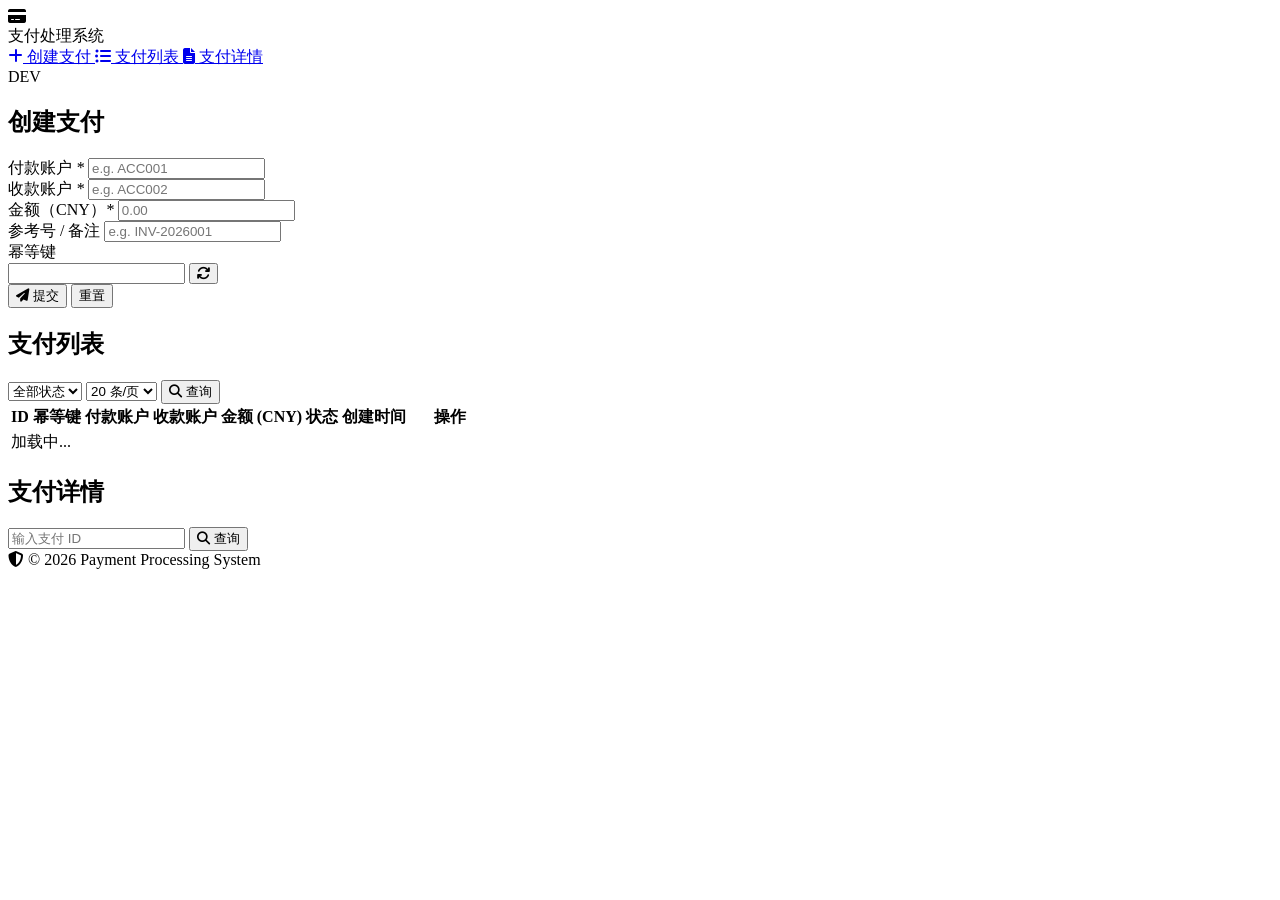
==== src/main/resources/templates/index.html @ 42bfd7cf "files: fronted files changed" ====
<!DOCTYPE html>
<html lang="zh-CN">
<head>
    <meta charset="UTF-8">
    <meta name="viewport" content="width=device-width, initial-scale=1.0">
    <title>支付处理系统</title>
    <link rel="stylesheet" href="https://cdnjs.cloudflare.com/ajax/libs/font-awesome/6.5.0/css/all.min.css">
    <link rel="stylesheet" href="/css/style.css">
</head>
<body>

    <!-- 顶部导航栏 -->
    <header class="navbar">
        <div class="navbar-inner">
            <div class="navbar-brand">
                <div class="brand-logo"><i class="fa-solid fa-credit-card"></i></div>
                <span class="brand-title">支付处理系统</span>
            </div>
            <nav class="navbar-nav">
                <a href="#" class="nav-item active" data-view="create">
                    <i class="fa-solid fa-plus"></i> 创建支付
                </a>
                <a href="#" class="nav-item" data-view="list">
                    <i class="fa-solid fa-list-ul"></i> 支付列表
                </a>
                <a href="#" class="nav-item" data-view="detail">
                    <i class="fa-solid fa-file-lines"></i> 支付详情
                </a>
            </nav>
            <div class="navbar-right">
                <span class="env-tag">DEV</span>
            </div>
        </div>
    </header>

    <!-- 内容区 -->
    <main class="page-main">

        <!-- 创建支付 -->
        <div id="view-create" class="view active">
            <div class="page-header">
                <h2>创建支付</h2>
            </div>
            <div class="card">
                <form id="createForm">
                    <div class="form-grid">
                        <div class="form-item">
                            <label for="sourceAccount">付款账户 <em>*</em></label>
                            <input type="text" id="sourceAccount" placeholder="e.g. ACC001" required>
                        </div>
                        <div class="form-item">
                            <label for="destinationAccount">收款账户 <em>*</em></label>
                            <input type="text" id="destinationAccount" placeholder="e.g. ACC002" required>
                        </div>
                        <div class="form-item">
                            <label for="amount">金额（CNY）<em>*</em></label>
                            <input type="number" id="amount" step="0.01" min="0.01" placeholder="0.00" required>
                        </div>
                        <div class="form-item">
                            <label for="reference">参考号 / 备注</label>
                            <input type="text" id="reference" placeholder="e.g. INV-2026001">
                        </div>
                        <div class="form-item">
                            <label for="idempotencyKey">幂等键</label>
                            <div class="input-adornment">
                                <input type="text" id="idempotencyKey" readonly>
                                <button type="button" id="regenKeyBtn" class="btn-adornment" title="重新生成">
                                    <i class="fa-solid fa-arrows-rotate"></i>
                                </button>
                            </div>
                        </div>
                    </div>
                    <div class="form-actions">
                        <button type="submit" class="btn btn-primary">
                            <i class="fa-solid fa-paper-plane"></i> 提交
                        </button>
                        <button type="reset" class="btn btn-default">重置</button>
                    </div>
                </form>
                <div id="createFeedback" style="display:none"></div>
            </div>
        </div>

        <!-- 支付列表 -->
        <div id="view-list" class="view">
            <div class="page-header">
                <h2>支付列表</h2>
            </div>
            <div class="card">
                <div class="toolbar">
                    <div class="toolbar-filters">
                        <select id="statusFilter">
                            <option value="">全部状态</option>
                            <option value="CREATED">已创建</option>
                            <option value="VALIDATED">已验证</option>
                            <option value="SENT">已发送</option>
                            <option value="COMPLETED">已完成</option>
                            <option value="FAILED">失败</option>
                        </select>
                        <select id="pageSize">
                            <option value="10">10 条/页</option>
                            <option value="20" selected>20 条/页</option>
                            <option value="50">50 条/页</option>
                        </select>
                        <button id="queryBtn" class="btn btn-primary">
                            <i class="fa-solid fa-magnifying-glass"></i> 查询
                        </button>
                    </div>
                    <span id="totalCount" class="total-count"></span>
                </div>
                <div class="table-wrap">
                    <table id="paymentTable">
                        <thead>
                            <tr>
                                <th>ID</th>
                                <th>幂等键</th>
                                <th>付款账户</th>
                                <th>收款账户</th>
                                <th>金额 (CNY)</th>
                                <th>状态</th>
                                <th>创建时间</th>
                                <th style="width:80px">操作</th>
                            </tr>
                        </thead>
                        <tbody id="tableBody">
                            <tr>
                                <td colspan="8" class="table-placeholder">
                                    <span class="spinner"></span> 加载中...
                                </td>
                            </tr>
                        </tbody>
                    </table>
                </div>
                <div id="pagination" class="pagination"></div>
            </div>
        </div>

        <!-- 支付详情 -->
        <div id="view-detail" class="view">
            <div class="page-header">
                <h2>支付详情</h2>
            </div>
            <div class="card">
                <div class="detail-search-bar">
                    <label for="detailId" class="sr-only">支付 ID</label>
                    <input type="number" id="detailId" placeholder="输入支付 ID" min="1">
                    <button id="detailQueryBtn" class="btn btn-primary">
                        <i class="fa-solid fa-magnifying-glass"></i> 查询
                    </button>
                </div>
                <div id="detailBody"></div>
            </div>
        </div>

    </main>

    <footer class="page-footer">
        <i class="fa-solid fa-shield-halved"></i>
        &copy; 2026 Payment Processing System
    </footer>

    <script src="/js/api.js"></script>
    <script src="/js/main.js"></script>
</body>
</html>
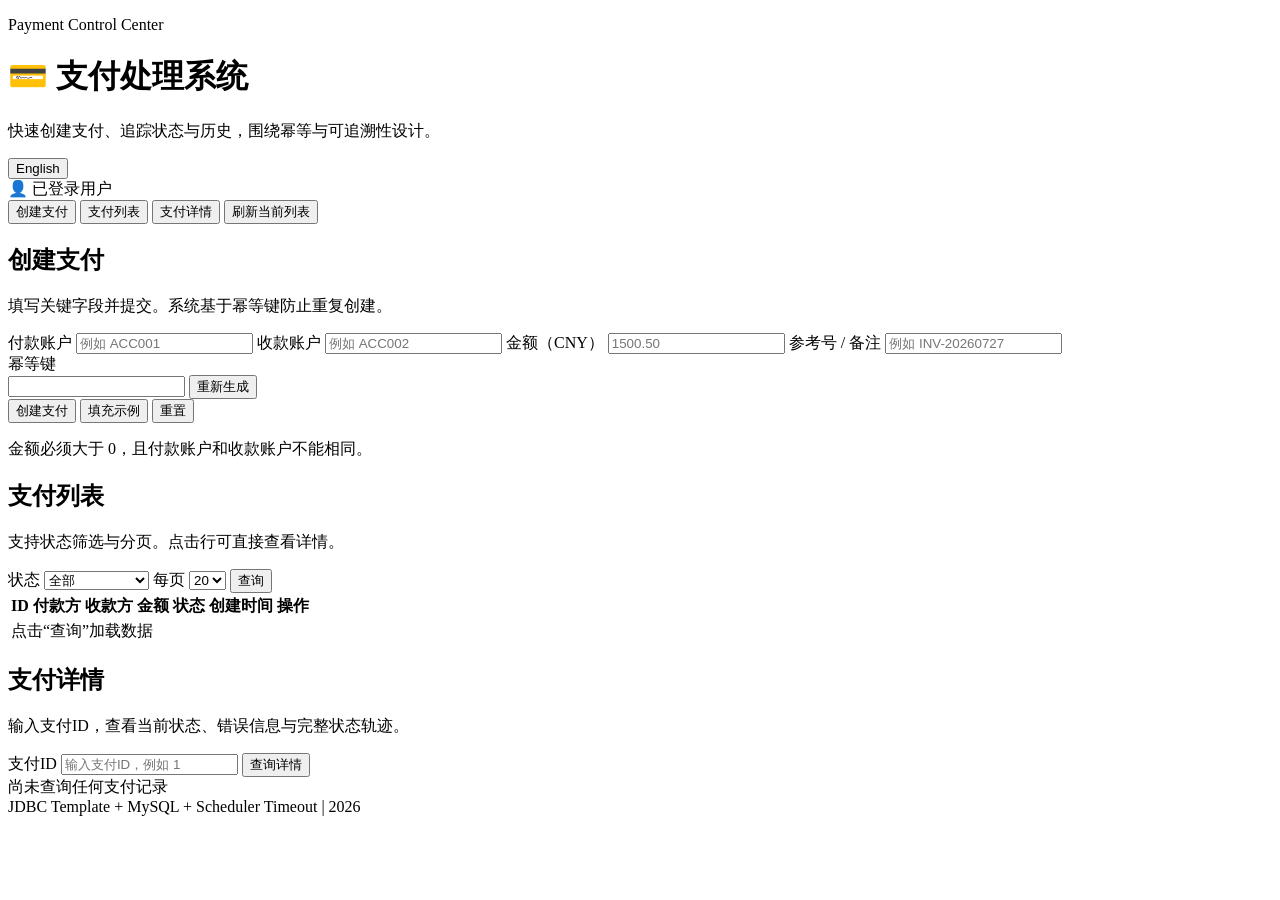
==== commit fa47be01: "change frontend" ====
--- a/src/main/resources/templates/index.html
+++ b/src/main/resources/templates/index.html
@@ -4,162 +4,162 @@
     <meta charset="UTF-8">
     <meta name="viewport" content="width=device-width, initial-scale=1.0">
     <title>支付处理系统</title>
-    <link rel="stylesheet" href="https://cdnjs.cloudflare.com/ajax/libs/font-awesome/6.5.0/css/all.min.css">
     <link rel="stylesheet" href="/css/style.css">
 </head>
 <body>
-
-    <!-- 顶部导航栏 -->
-    <header class="navbar">
-        <div class="navbar-inner">
-            <div class="navbar-brand">
-                <div class="brand-logo"><i class="fa-solid fa-credit-card"></i></div>
-                <span class="brand-title">支付处理系统</span>
-            </div>
-            <nav class="navbar-nav">
-                <a href="#" class="nav-item active" data-view="create">
-                    <i class="fa-solid fa-plus"></i> 创建支付
-                </a>
-                <a href="#" class="nav-item" data-view="list">
-                    <i class="fa-solid fa-list-ul"></i> 支付列表
-                </a>
-                <a href="#" class="nav-item" data-view="detail">
-                    <i class="fa-solid fa-file-lines"></i> 支付详情
-                </a>
-            </nav>
-            <div class="navbar-right">
-                <span class="env-tag">DEV</span>
+<div class="app-shell">
+    <header class="hero">
+        <div class="hero__left">
+            <p class="hero__eyebrow">Payment Control Center</p>
+            <h1><span aria-hidden="true">&#128179;</span> <span data-i18n="app.title">支付处理系统</span></h1>
+            <p class="hero__summary" data-i18n="app.subtitle">快速创建支付、追踪状态与历史，围绕幂等与可追溯性设计。</p>
+        </div>
+        <div class="hero__right">
+            <button class="btn btn--ghost hero__lang" id="languageToggleBtn" type="button">English</button>
+            <div class="hero__user" aria-label="current-user">
+                <span class="hero__user-icon" aria-hidden="true">&#128100;</span>
+                <span class="hero__user-text" data-i18n="hero.loggedIn">已登录用户</span>
             </div>
         </div>
     </header>
 
-    <!-- 内容区 -->
-    <main class="page-main">
+    <div class="workspace">
+        <aside class="sidebar" aria-label="导航">
+            <button class="tab-btn is-active" data-tab="create" type="button" data-i18n="tab.create">创建支付</button>
+            <button class="tab-btn" data-tab="list" type="button" data-i18n="tab.list">支付列表</button>
+            <button class="tab-btn" data-tab="detail" type="button" data-i18n="tab.detail">支付详情</button>
+            <button class="tab-btn tab-btn--quiet" id="quickRefreshBtn" type="button" data-i18n="tab.refresh">刷新当前列表</button>
+        </aside>
 
-        <!-- 创建支付 -->
-        <div id="view-create" class="view active">
-            <div class="page-header">
-                <h2>创建支付</h2>
-            </div>
-            <div class="card">
-                <form id="createForm">
-                    <div class="form-grid">
-                        <div class="form-item">
-                            <label for="sourceAccount">付款账户 <em>*</em></label>
-                            <input type="text" id="sourceAccount" placeholder="e.g. ACC001" required>
-                        </div>
-                        <div class="form-item">
-                            <label for="destinationAccount">收款账户 <em>*</em></label>
-                            <input type="text" id="destinationAccount" placeholder="e.g. ACC002" required>
-                        </div>
-                        <div class="form-item">
-                            <label for="amount">金额（CNY）<em>*</em></label>
-                            <input type="number" id="amount" step="0.01" min="0.01" placeholder="0.00" required>
-                        </div>
-                        <div class="form-item">
-                            <label for="reference">参考号 / 备注</label>
-                            <input type="text" id="reference" placeholder="e.g. INV-2026001">
-                        </div>
-                        <div class="form-item">
-                            <label for="idempotencyKey">幂等键</label>
-                            <div class="input-adornment">
-                                <input type="text" id="idempotencyKey" readonly>
-                                <button type="button" id="regenKeyBtn" class="btn-adornment" title="重新生成">
-                                    <i class="fa-solid fa-arrows-rotate"></i>
-                                </button>
-                            </div>
+        <main class="content" aria-live="polite">
+            <section id="create" class="panel is-active" data-panel>
+                <div class="panel__head">
+                    <h2 data-i18n="create.title">创建支付</h2>
+                    <p data-i18n="create.desc">填写关键字段并提交。系统基于幂等键防止重复创建。</p>
+                </div>
+
+                <form id="createForm" class="form-grid" novalidate>
+                    <label class="field">
+                        <span data-i18n="field.source">付款账户</span>
+                        <input id="sourceAccount" name="sourceAccount" type="text" placeholder="例如 ACC001" data-i18n-placeholder="ph.source" maxlength="50" required>
+                    </label>
+                    <label class="field">
+                        <span data-i18n="field.destination">收款账户</span>
+                        <input id="destinationAccount" name="destinationAccount" type="text" placeholder="例如 ACC002" data-i18n-placeholder="ph.destination" maxlength="50" required>
+                    </label>
+                    <label class="field">
+                        <span data-i18n="field.amount">金额（CNY）</span>
+                        <input id="amount" name="amount" type="number" step="0.01" min="0.01" placeholder="1500.50" data-i18n-placeholder="ph.amount" required>
+                    </label>
+                    <label class="field">
+                        <span data-i18n="field.reference">参考号 / 备注</span>
+                        <input id="reference" name="reference" type="text" placeholder="例如 INV-20260727" data-i18n-placeholder="ph.reference" maxlength="255">
+                    </label>
+                    <div class="field field--full">
+                        <label for="idempotencyKey"><span data-i18n="field.idempotency">幂等键</span></label>
+                        <div class="inline-input">
+                            <input id="idempotencyKey" name="idempotencyKey" type="text" readonly>
+                            <button id="generateKeyBtn" class="btn btn--ghost" type="button" data-i18n="btn.regenerate">重新生成</button>
                         </div>
                     </div>
-                    <div class="form-actions">
-                        <button type="submit" class="btn btn-primary">
-                            <i class="fa-solid fa-paper-plane"></i> 提交
-                        </button>
-                        <button type="reset" class="btn btn-default">重置</button>
+
+                    <div class="actions field--full">
+                        <button class="btn btn--primary" id="submitCreateBtn" type="submit" data-i18n="btn.create">创建支付</button>
+                        <button class="btn btn--secondary" id="fillDemoBtn" type="button" data-i18n="btn.fillDemo">填充示例</button>
+                        <button class="btn btn--ghost" type="reset" data-i18n="btn.reset">重置</button>
                     </div>
+                    <p id="createFormHint" class="hint field--full" data-i18n="hint.default">金额必须大于 0，且付款账户和收款账户不能相同。</p>
                 </form>
-                <div id="createFeedback" style="display:none"></div>
-            </div>
-        </div>
 
-        <!-- 支付列表 -->
-        <div id="view-list" class="view">
-            <div class="page-header">
-                <h2>支付列表</h2>
-            </div>
-            <div class="card">
+                <div id="createResult" class="feedback"></div>
+            </section>
+
+            <section id="list" class="panel" data-panel>
+                <div class="panel__head">
+                    <h2 data-i18n="list.title">支付列表</h2>
+                    <p data-i18n="list.desc">支持状态筛选与分页。点击行可直接查看详情。</p>
+                </div>
+
                 <div class="toolbar">
-                    <div class="toolbar-filters">
+                    <label>
+                        <span data-i18n="list.status">状态</span>
                         <select id="statusFilter">
-                            <option value="">全部状态</option>
-                            <option value="CREATED">已创建</option>
-                            <option value="VALIDATED">已验证</option>
-                            <option value="SENT">已发送</option>
-                            <option value="COMPLETED">已完成</option>
-                            <option value="FAILED">失败</option>
+                            <option value="" data-i18n="status.all">全部</option>
+                            <option value="CREATED">CREATED</option>
+                            <option value="VALIDATED">VALIDATED</option>
+                            <option value="SENT">SENT</option>
+                            <option value="COMPLETED">COMPLETED</option>
+                            <option value="FAILED">FAILED</option>
                         </select>
+                    </label>
+                    <label>
+                        <span data-i18n="list.pageSize">每页</span>
                         <select id="pageSize">
-                            <option value="10">10 条/页</option>
-                            <option value="20" selected>20 条/页</option>
-                            <option value="50">50 条/页</option>
+                            <option value="10">10</option>
+                            <option value="20" selected>20</option>
+                            <option value="50">50</option>
                         </select>
-                        <button id="queryBtn" class="btn btn-primary">
-                            <i class="fa-solid fa-magnifying-glass"></i> 查询
-                        </button>
-                    </div>
-                    <span id="totalCount" class="total-count"></span>
+                    </label>
+                    <button class="btn btn--primary" id="queryBtn" type="button" data-i18n="btn.query">查询</button>
                 </div>
-                <div class="table-wrap">
+
+                <div class="table-wrap" id="listRegion">
                     <table id="paymentTable">
                         <thead>
-                            <tr>
-                                <th>ID</th>
-                                <th>幂等键</th>
-                                <th>付款账户</th>
-                                <th>收款账户</th>
-                                <th>金额 (CNY)</th>
-                                <th>状态</th>
-                                <th>创建时间</th>
-                                <th style="width:80px">操作</th>
-                            </tr>
+                        <tr>
+                            <th>ID</th>
+                            <th data-i18n="col.source">付款方</th>
+                            <th data-i18n="col.destination">收款方</th>
+                            <th data-i18n="col.amount">金额</th>
+                            <th data-i18n="col.status">状态</th>
+                            <th data-i18n="col.createdAt">创建时间</th>
+                            <th data-i18n="col.action">操作</th>
+                        </tr>
                         </thead>
-                        <tbody id="tableBody">
-                            <tr>
-                                <td colspan="8" class="table-placeholder">
-                                    <span class="spinner"></span> 加载中...
-                                </td>
-                            </tr>
+                        <tbody id="paymentTableBody">
+                        <tr>
+                            <td colspan="7" class="empty" data-i18n="list.initial">点击“查询”加载数据</td>
+                        </tr>
                         </tbody>
                     </table>
                 </div>
+
                 <div id="pagination" class="pagination"></div>
-            </div>
-        </div>
+            </section>
 
-        <!-- 支付详情 -->
-        <div id="view-detail" class="view">
-            <div class="page-header">
-                <h2>支付详情</h2>
-            </div>
-            <div class="card">
-                <div class="detail-search-bar">
-                    <label for="detailId" class="sr-only">支付 ID</label>
-                    <input type="number" id="detailId" placeholder="输入支付 ID" min="1">
-                    <button id="detailQueryBtn" class="btn btn-primary">
-                        <i class="fa-solid fa-magnifying-glass"></i> 查询
-                    </button>
+            <section id="detail" class="panel" data-panel>
+                <div class="panel__head">
+                    <h2 data-i18n="detail.title">支付详情</h2>
+                    <p data-i18n="detail.desc">输入支付ID，查看当前状态、错误信息与完整状态轨迹。</p>
                 </div>
-                <div id="detailBody"></div>
-            </div>
-        </div>
 
-    </main>
+                <div class="detail-query">
+                    <label for="detailPaymentId" class="sr-only" data-i18n="detail.idLabel">支付ID</label>
+                    <input type="number" id="detailPaymentId" min="1" placeholder="输入支付ID，例如 1" data-i18n-placeholder="ph.detailId">
+                    <button id="detailQueryBtn" class="btn btn--primary" type="button" data-i18n="btn.queryDetail">查询详情</button>
+                </div>
 
-    <footer class="page-footer">
-        <i class="fa-solid fa-shield-halved"></i>
-        &copy; 2026 Payment Processing System
-    </footer>
+                <div id="detailContent" class="detail-grid detail-grid--empty" data-empty-text>尚未查询任何支付记录</div>
 
-    <script src="/js/api.js"></script>
-    <script src="/js/main.js"></script>
+                <section class="status-flow-card" id="statusFlowSection" hidden>
+                    <h3 data-i18n="detail.flow">状态流程</h3>
+                    <div id="statusFlow" class="status-flow"></div>
+                </section>
+
+                <section id="historySection" class="history" hidden>
+                    <h3 data-i18n="detail.history">状态变更历史</h3>
+                    <div id="historyTimeline"></div>
+                </section>
+            </section>
+        </main>
+    </div>
+
+    <footer class="footer" data-i18n="footer">JDBC Template + MySQL + Scheduler Timeout | 2026</footer>
+</div>
+
+<div id="toastContainer" class="toast-container" aria-live="assertive"></div>
+
+<script src="/js/api.js"></script>
+<script src="/js/main.js"></script>
 </body>
 </html>
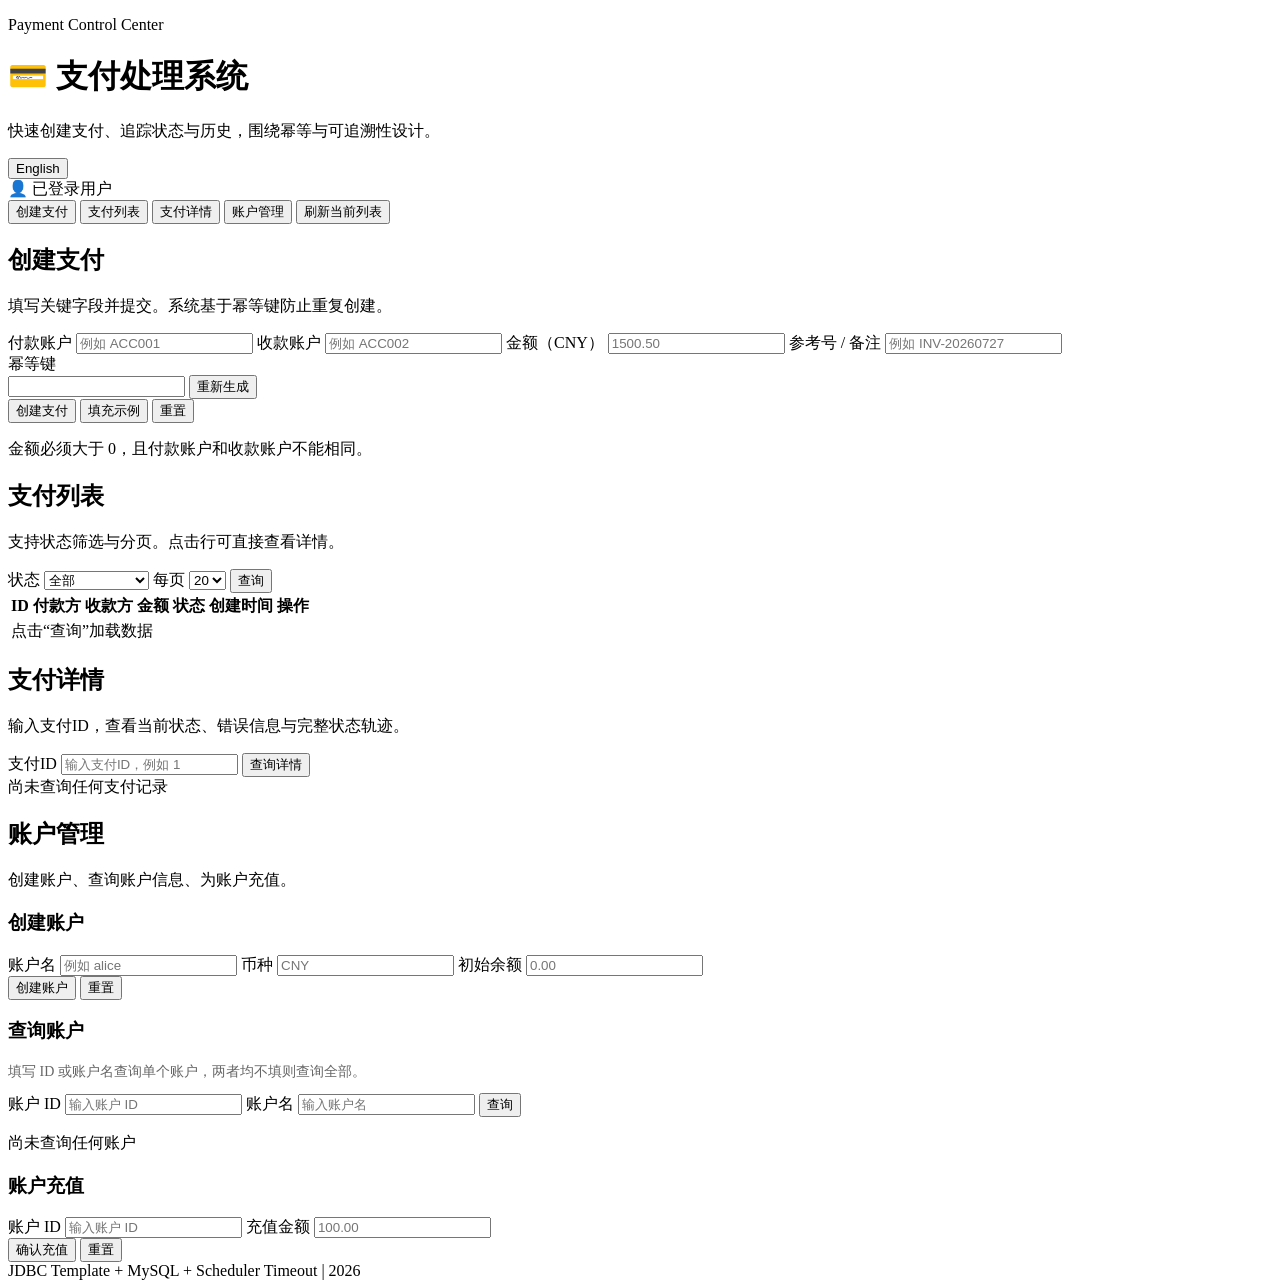
==== commit 05618a5d: "test: fix the front" ====
--- a/src/main/resources/templates/index.html
+++ b/src/main/resources/templates/index.html
@@ -28,6 +28,7 @@
             <button class="tab-btn is-active" data-tab="create" type="button" data-i18n="tab.create">创建支付</button>
             <button class="tab-btn" data-tab="list" type="button" data-i18n="tab.list">支付列表</button>
             <button class="tab-btn" data-tab="detail" type="button" data-i18n="tab.detail">支付详情</button>
+            <button class="tab-btn" data-tab="account" type="button" data-i18n="tab.account">账户管理</button>
             <button class="tab-btn tab-btn--quiet" id="quickRefreshBtn" type="button" data-i18n="tab.refresh">刷新当前列表</button>
         </aside>
 
@@ -151,6 +152,77 @@
                     <div id="historyTimeline"></div>
                 </section>
             </section>
+
+            <!-- ══════════════ 账户管理 ══════════════ -->
+            <section id="account" class="panel" data-panel>
+                <div class="panel__head">
+                    <h2 data-i18n="account.title">账户管理</h2>
+                    <p data-i18n="account.desc">创建账户、查询账户信息、为账户充值。</p>
+                </div>
+
+                <!-- 创建账户 -->
+                <div class="sub-card">
+                    <h3 data-i18n="account.create.title">创建账户</h3>
+                    <form id="createAccountForm" class="form-grid" novalidate>
+                        <label class="field">
+                            <span data-i18n="account.field.accountName">账户名</span>
+                            <input id="accAccountName" name="accountName" type="text" placeholder="例如 alice" data-i18n-placeholder="ph.accAccountName" maxlength="64" required>
+                        </label>
+                        <label class="field">
+                            <span data-i18n="account.field.currency">币种</span>
+                            <input id="accCurrency" name="currency" type="text" placeholder="CNY" data-i18n-placeholder="ph.accCurrency" maxlength="8" required>
+                        </label>
+                        <label class="field field--full">
+                            <span data-i18n="account.field.initialBalance">初始余额</span>
+                            <input id="accInitialBalance" name="initialBalance" type="number" step="0.01" min="0" placeholder="0.00" data-i18n-placeholder="ph.accInitialBalance" required>
+                        </label>
+                        <div class="actions field--full">
+                            <button class="btn btn--primary" id="submitCreateAccountBtn" type="submit" data-i18n="account.btn.create">创建账户</button>
+                            <button class="btn btn--ghost" type="reset" data-i18n="btn.reset">重置</button>
+                        </div>
+                    </form>
+                    <div id="createAccountResult" class="feedback"></div>
+                </div>
+
+                <!-- 查询账户 -->
+                <div class="sub-card">
+                    <h3 data-i18n="account.query.title">查询账户</h3>
+                    <p style="margin-bottom:0.75rem;color:#666;font-size:0.875rem" data-i18n="account.query.desc">填写 ID 或账户名查询单个账户，两者均不填则查询全部。</p>
+                    <div class="toolbar">
+                        <label>
+                            <span data-i18n="account.query.byId">账户 ID</span>
+                            <input type="number" id="queryAccountId" min="1" placeholder="输入账户 ID" data-i18n-placeholder="ph.accId">
+                        </label>
+                        <label>
+                            <span data-i18n="account.query.byAccountName">账户名</span>
+                            <input type="text" id="queryAccountAccountName" placeholder="输入账户名" data-i18n-placeholder="ph.accAccountName" maxlength="64">
+                        </label>
+                        <button class="btn btn--primary" id="queryAccountBtn" type="button" data-i18n="account.btn.query">查询</button>
+                    </div>
+                    <div id="accountListContent" style="margin-top:1rem;display:none;"></div>
+                    <div id="accountDetailContent" class="detail-grid detail-grid--empty" style="margin-top:1rem" data-empty-text>尚未查询任何账户</div>
+                </div>
+
+                <!-- 充值 -->
+                <div class="sub-card">
+                    <h3 data-i18n="account.deposit.title">账户充值</h3>
+                    <form id="depositForm" class="form-grid" novalidate>
+                        <label class="field">
+                            <span data-i18n="account.field.accountId">账户 ID</span>
+                            <input id="depositAccountId" name="accountId" type="number" min="1" placeholder="输入账户 ID" data-i18n-placeholder="ph.accId" required>
+                        </label>
+                        <label class="field">
+                            <span data-i18n="account.field.depositAmount">充值金额</span>
+                            <input id="depositAmount" name="amount" type="number" step="0.01" min="0.01" placeholder="100.00" data-i18n-placeholder="ph.amount" required>
+                        </label>
+                        <div class="actions field--full">
+                            <button class="btn btn--primary" id="submitDepositBtn" type="submit" data-i18n="account.btn.deposit">确认充值</button>
+                            <button class="btn btn--ghost" type="reset" data-i18n="btn.reset">重置</button>
+                        </div>
+                    </form>
+                    <div id="depositResult" class="feedback"></div>
+                </div>
+            </section>
         </main>
     </div>
 
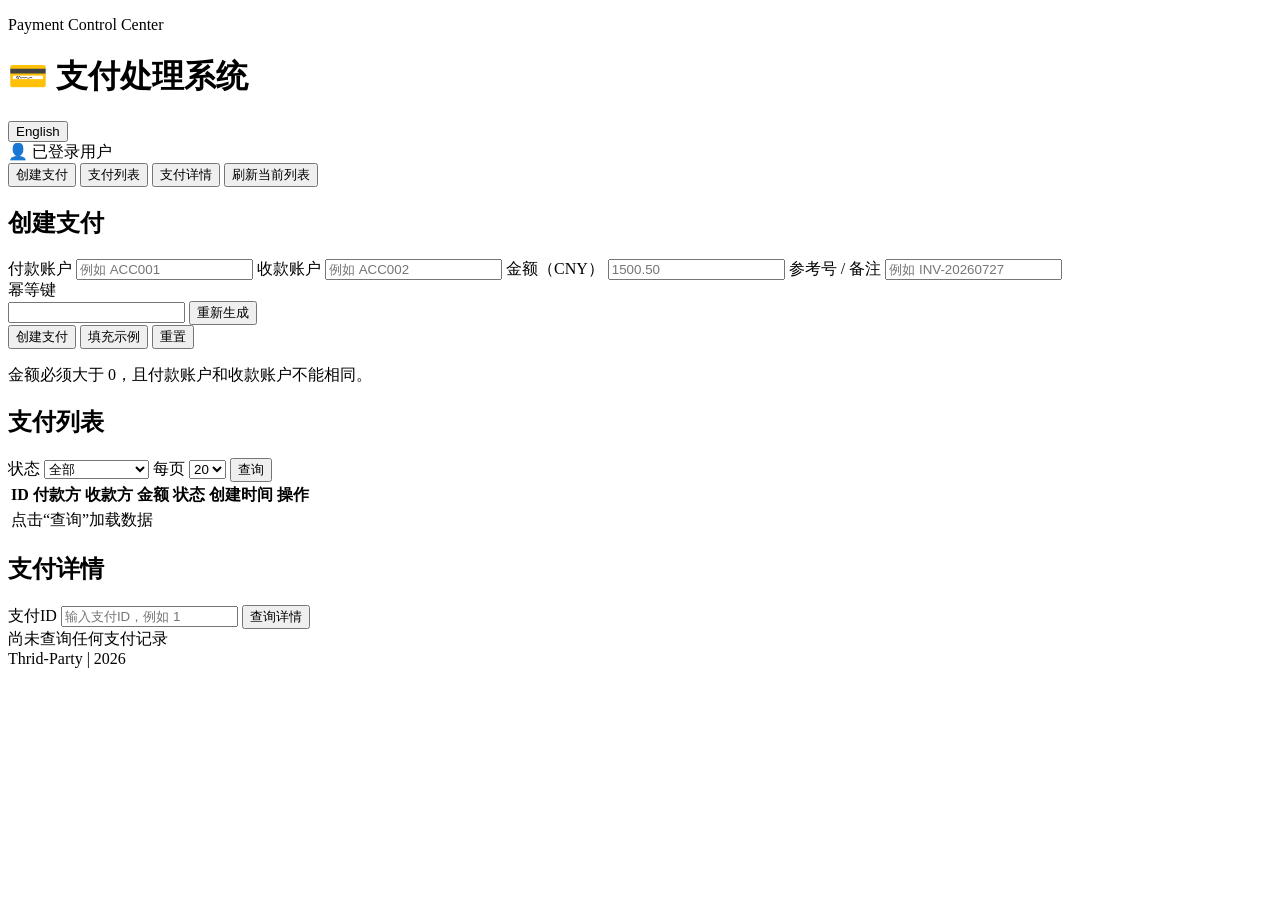
==== commit ba74d6a2: "change frontend style" ====
--- a/src/main/resources/templates/index.html
+++ b/src/main/resources/templates/index.html
@@ -12,7 +12,6 @@
         <div class="hero__left">
             <p class="hero__eyebrow">Payment Control Center</p>
             <h1><span aria-hidden="true">&#128179;</span> <span data-i18n="app.title">支付处理系统</span></h1>
-            <p class="hero__summary" data-i18n="app.subtitle">快速创建支付、追踪状态与历史，围绕幂等与可追溯性设计。</p>
         </div>
         <div class="hero__right">
             <button class="btn btn--ghost hero__lang" id="languageToggleBtn" type="button">English</button>
@@ -28,7 +27,6 @@
             <button class="tab-btn is-active" data-tab="create" type="button" data-i18n="tab.create">创建支付</button>
             <button class="tab-btn" data-tab="list" type="button" data-i18n="tab.list">支付列表</button>
             <button class="tab-btn" data-tab="detail" type="button" data-i18n="tab.detail">支付详情</button>
-            <button class="tab-btn" data-tab="account" type="button" data-i18n="tab.account">账户管理</button>
             <button class="tab-btn tab-btn--quiet" id="quickRefreshBtn" type="button" data-i18n="tab.refresh">刷新当前列表</button>
         </aside>
 
@@ -36,7 +34,6 @@
             <section id="create" class="panel is-active" data-panel>
                 <div class="panel__head">
                     <h2 data-i18n="create.title">创建支付</h2>
-                    <p data-i18n="create.desc">填写关键字段并提交。系统基于幂等键防止重复创建。</p>
                 </div>
 
                 <form id="createForm" class="form-grid" novalidate>
@@ -78,7 +75,6 @@
             <section id="list" class="panel" data-panel>
                 <div class="panel__head">
                     <h2 data-i18n="list.title">支付列表</h2>
-                    <p data-i18n="list.desc">支持状态筛选与分页。点击行可直接查看详情。</p>
                 </div>
 
                 <div class="toolbar">
@@ -131,7 +127,6 @@
             <section id="detail" class="panel" data-panel>
                 <div class="panel__head">
                     <h2 data-i18n="detail.title">支付详情</h2>
-                    <p data-i18n="detail.desc">输入支付ID，查看当前状态、错误信息与完整状态轨迹。</p>
                 </div>
 
                 <div class="detail-query">
@@ -152,81 +147,10 @@
                     <div id="historyTimeline"></div>
                 </section>
             </section>
-
-            <!-- ══════════════ 账户管理 ══════════════ -->
-            <section id="account" class="panel" data-panel>
-                <div class="panel__head">
-                    <h2 data-i18n="account.title">账户管理</h2>
-                    <p data-i18n="account.desc">创建账户、查询账户信息、为账户充值。</p>
-                </div>
-
-                <!-- 创建账户 -->
-                <div class="sub-card">
-                    <h3 data-i18n="account.create.title">创建账户</h3>
-                    <form id="createAccountForm" class="form-grid" novalidate>
-                        <label class="field">
-                            <span data-i18n="account.field.accountName">账户名</span>
-                            <input id="accAccountName" name="accountName" type="text" placeholder="例如 alice" data-i18n-placeholder="ph.accAccountName" maxlength="64" required>
-                        </label>
-                        <label class="field">
-                            <span data-i18n="account.field.currency">币种</span>
-                            <input id="accCurrency" name="currency" type="text" placeholder="CNY" data-i18n-placeholder="ph.accCurrency" maxlength="8" required>
-                        </label>
-                        <label class="field field--full">
-                            <span data-i18n="account.field.initialBalance">初始余额</span>
-                            <input id="accInitialBalance" name="initialBalance" type="number" step="0.01" min="0" placeholder="0.00" data-i18n-placeholder="ph.accInitialBalance" required>
-                        </label>
-                        <div class="actions field--full">
-                            <button class="btn btn--primary" id="submitCreateAccountBtn" type="submit" data-i18n="account.btn.create">创建账户</button>
-                            <button class="btn btn--ghost" type="reset" data-i18n="btn.reset">重置</button>
-                        </div>
-                    </form>
-                    <div id="createAccountResult" class="feedback"></div>
-                </div>
-
-                <!-- 查询账户 -->
-                <div class="sub-card">
-                    <h3 data-i18n="account.query.title">查询账户</h3>
-                    <p style="margin-bottom:0.75rem;color:#666;font-size:0.875rem" data-i18n="account.query.desc">填写 ID 或账户名查询单个账户，两者均不填则查询全部。</p>
-                    <div class="toolbar">
-                        <label>
-                            <span data-i18n="account.query.byId">账户 ID</span>
-                            <input type="number" id="queryAccountId" min="1" placeholder="输入账户 ID" data-i18n-placeholder="ph.accId">
-                        </label>
-                        <label>
-                            <span data-i18n="account.query.byAccountName">账户名</span>
-                            <input type="text" id="queryAccountAccountName" placeholder="输入账户名" data-i18n-placeholder="ph.accAccountName" maxlength="64">
-                        </label>
-                        <button class="btn btn--primary" id="queryAccountBtn" type="button" data-i18n="account.btn.query">查询</button>
-                    </div>
-                    <div id="accountListContent" style="margin-top:1rem;display:none;"></div>
-                    <div id="accountDetailContent" class="detail-grid detail-grid--empty" style="margin-top:1rem" data-empty-text>尚未查询任何账户</div>
-                </div>
-
-                <!-- 充值 -->
-                <div class="sub-card">
-                    <h3 data-i18n="account.deposit.title">账户充值</h3>
-                    <form id="depositForm" class="form-grid" novalidate>
-                        <label class="field">
-                            <span data-i18n="account.field.accountId">账户 ID</span>
-                            <input id="depositAccountId" name="accountId" type="number" min="1" placeholder="输入账户 ID" data-i18n-placeholder="ph.accId" required>
-                        </label>
-                        <label class="field">
-                            <span data-i18n="account.field.depositAmount">充值金额</span>
-                            <input id="depositAmount" name="amount" type="number" step="0.01" min="0.01" placeholder="100.00" data-i18n-placeholder="ph.amount" required>
-                        </label>
-                        <div class="actions field--full">
-                            <button class="btn btn--primary" id="submitDepositBtn" type="submit" data-i18n="account.btn.deposit">确认充值</button>
-                            <button class="btn btn--ghost" type="reset" data-i18n="btn.reset">重置</button>
-                        </div>
-                    </form>
-                    <div id="depositResult" class="feedback"></div>
-                </div>
-            </section>
         </main>
     </div>
 
-    <footer class="footer" data-i18n="footer">JDBC Template + MySQL + Scheduler Timeout | 2026</footer>
+    <footer class="footer" data-i18n="footer">Thrid-Party | 2026</footer>
 </div>
 
 <div id="toastContainer" class="toast-container" aria-live="assertive"></div>
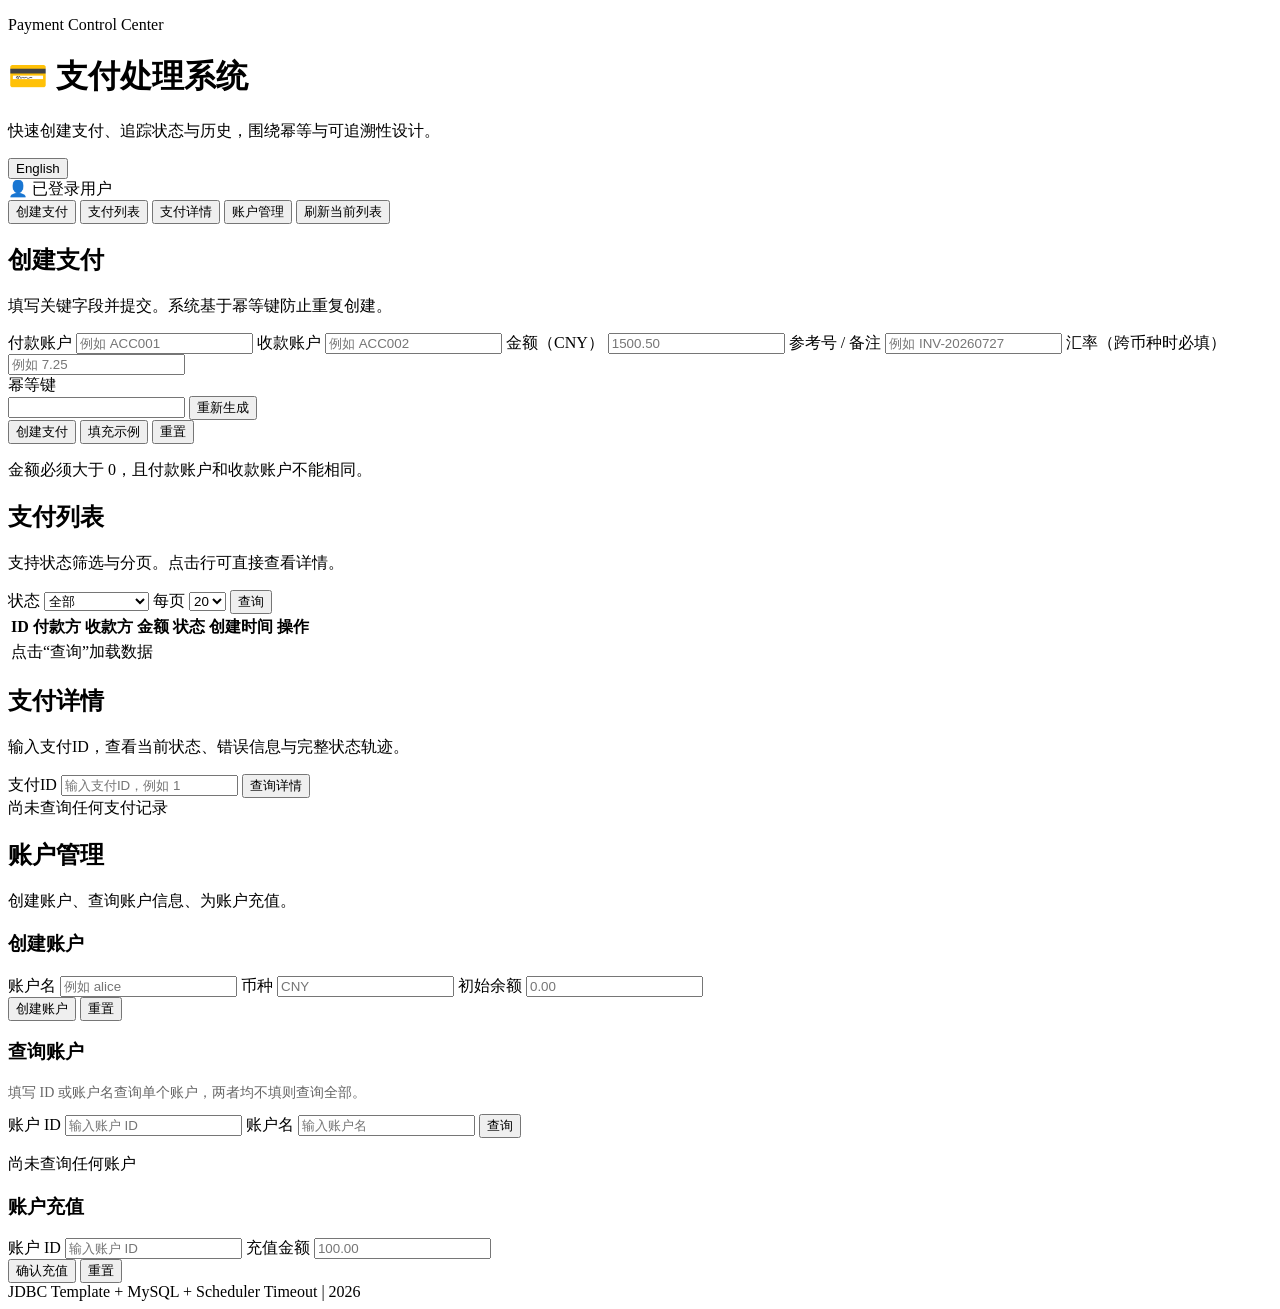
==== commit 541ceb98: "files: compilish the difference between front and backend" ====
--- a/src/main/resources/templates/index.html
+++ b/src/main/resources/templates/index.html
@@ -12,6 +12,7 @@
         <div class="hero__left">
             <p class="hero__eyebrow">Payment Control Center</p>
             <h1><span aria-hidden="true">&#128179;</span> <span data-i18n="app.title">支付处理系统</span></h1>
+            <p class="hero__summary" data-i18n="app.subtitle">快速创建支付、追踪状态与历史，围绕幂等与可追溯性设计。</p>
         </div>
         <div class="hero__right">
             <button class="btn btn--ghost hero__lang" id="languageToggleBtn" type="button">English</button>
@@ -27,6 +28,7 @@
             <button class="tab-btn is-active" data-tab="create" type="button" data-i18n="tab.create">创建支付</button>
             <button class="tab-btn" data-tab="list" type="button" data-i18n="tab.list">支付列表</button>
             <button class="tab-btn" data-tab="detail" type="button" data-i18n="tab.detail">支付详情</button>
+            <button class="tab-btn" data-tab="account" type="button" data-i18n="tab.account">账户管理</button>
             <button class="tab-btn tab-btn--quiet" id="quickRefreshBtn" type="button" data-i18n="tab.refresh">刷新当前列表</button>
         </aside>
 
@@ -34,6 +36,7 @@
             <section id="create" class="panel is-active" data-panel>
                 <div class="panel__head">
                     <h2 data-i18n="create.title">创建支付</h2>
+                    <p data-i18n="create.desc">填写关键字段并提交。系统基于幂等键防止重复创建。</p>
                 </div>
 
                 <form id="createForm" class="form-grid" novalidate>
@@ -52,6 +55,10 @@
                     <label class="field">
                         <span data-i18n="field.reference">参考号 / 备注</span>
                         <input id="reference" name="reference" type="text" placeholder="例如 INV-20260727" data-i18n-placeholder="ph.reference" maxlength="255">
+                    </label>
+                    <label class="field">
+                        <span data-i18n="field.exchangeRate">汇率（跨币种时必填）</span>
+                        <input id="exchangeRate" name="exchangeRate" type="number" step="0.000001" min="0.000001" placeholder="例如 7.25" data-i18n-placeholder="ph.exchangeRate">
                     </label>
                     <div class="field field--full">
                         <label for="idempotencyKey"><span data-i18n="field.idempotency">幂等键</span></label>
@@ -75,6 +82,7 @@
             <section id="list" class="panel" data-panel>
                 <div class="panel__head">
                     <h2 data-i18n="list.title">支付列表</h2>
+                    <p data-i18n="list.desc">支持状态筛选与分页。点击行可直接查看详情。</p>
                 </div>
 
                 <div class="toolbar">
@@ -127,6 +135,7 @@
             <section id="detail" class="panel" data-panel>
                 <div class="panel__head">
                     <h2 data-i18n="detail.title">支付详情</h2>
+                    <p data-i18n="detail.desc">输入支付ID，查看当前状态、错误信息与完整状态轨迹。</p>
                 </div>
 
                 <div class="detail-query">
@@ -147,10 +156,81 @@
                     <div id="historyTimeline"></div>
                 </section>
             </section>
+
+            <!-- ══════════════ 账户管理 ══════════════ -->
+            <section id="account" class="panel" data-panel>
+                <div class="panel__head">
+                    <h2 data-i18n="account.title">账户管理</h2>
+                    <p data-i18n="account.desc">创建账户、查询账户信息、为账户充值。</p>
+                </div>
+
+                <!-- 创建账户 -->
+                <div class="sub-card">
+                    <h3 data-i18n="account.create.title">创建账户</h3>
+                    <form id="createAccountForm" class="form-grid" novalidate>
+                        <label class="field">
+                            <span data-i18n="account.field.accountName">账户名</span>
+                            <input id="accAccountName" name="accountName" type="text" placeholder="例如 alice" data-i18n-placeholder="ph.accAccountName" maxlength="64" required>
+                        </label>
+                        <label class="field">
+                            <span data-i18n="account.field.currency">币种</span>
+                            <input id="accCurrency" name="currency" type="text" placeholder="CNY" data-i18n-placeholder="ph.accCurrency" maxlength="8" required>
+                        </label>
+                        <label class="field field--full">
+                            <span data-i18n="account.field.initialBalance">初始余额</span>
+                            <input id="accInitialBalance" name="initialBalance" type="number" step="0.01" min="0" placeholder="0.00" data-i18n-placeholder="ph.accInitialBalance" required>
+                        </label>
+                        <div class="actions field--full">
+                            <button class="btn btn--primary" id="submitCreateAccountBtn" type="submit" data-i18n="account.btn.create">创建账户</button>
+                            <button class="btn btn--ghost" type="reset" data-i18n="btn.reset">重置</button>
+                        </div>
+                    </form>
+                    <div id="createAccountResult" class="feedback"></div>
+                </div>
+
+                <!-- 查询账户 -->
+                <div class="sub-card">
+                    <h3 data-i18n="account.query.title">查询账户</h3>
+                    <p style="margin-bottom:0.75rem;color:#666;font-size:0.875rem" data-i18n="account.query.desc">填写 ID 或账户名查询单个账户，两者均不填则查询全部。</p>
+                    <div class="toolbar">
+                        <label>
+                            <span data-i18n="account.query.byId">账户 ID</span>
+                            <input type="number" id="queryAccountId" min="1" placeholder="输入账户 ID" data-i18n-placeholder="ph.accId">
+                        </label>
+                        <label>
+                            <span data-i18n="account.query.byAccountName">账户名</span>
+                            <input type="text" id="queryAccountAccountName" placeholder="输入账户名" data-i18n-placeholder="ph.accAccountName" maxlength="64">
+                        </label>
+                        <button class="btn btn--primary" id="queryAccountBtn" type="button" data-i18n="account.btn.query">查询</button>
+                    </div>
+                    <div id="accountListContent" style="margin-top:1rem;display:none;"></div>
+                    <div id="accountDetailContent" class="detail-grid detail-grid--empty" style="margin-top:1rem" data-empty-text>尚未查询任何账户</div>
+                </div>
+
+                <!-- 充值 -->
+                <div class="sub-card">
+                    <h3 data-i18n="account.deposit.title">账户充值</h3>
+                    <form id="depositForm" class="form-grid" novalidate>
+                        <label class="field">
+                            <span data-i18n="account.field.accountId">账户 ID</span>
+                            <input id="depositAccountId" name="accountId" type="number" min="1" placeholder="输入账户 ID" data-i18n-placeholder="ph.accId" required>
+                        </label>
+                        <label class="field">
+                            <span data-i18n="account.field.depositAmount">充值金额</span>
+                            <input id="depositAmount" name="amount" type="number" step="0.01" min="0.01" placeholder="100.00" data-i18n-placeholder="ph.amount" required>
+                        </label>
+                        <div class="actions field--full">
+                            <button class="btn btn--primary" id="submitDepositBtn" type="submit" data-i18n="account.btn.deposit">确认充值</button>
+                            <button class="btn btn--ghost" type="reset" data-i18n="btn.reset">重置</button>
+                        </div>
+                    </form>
+                    <div id="depositResult" class="feedback"></div>
+                </div>
+            </section>
         </main>
     </div>
 
-    <footer class="footer" data-i18n="footer">Thrid-Party | 2026</footer>
+    <footer class="footer" data-i18n="footer">JDBC Template + MySQL + Scheduler Timeout | 2026</footer>
 </div>
 
 <div id="toastContainer" class="toast-container" aria-live="assertive"></div>
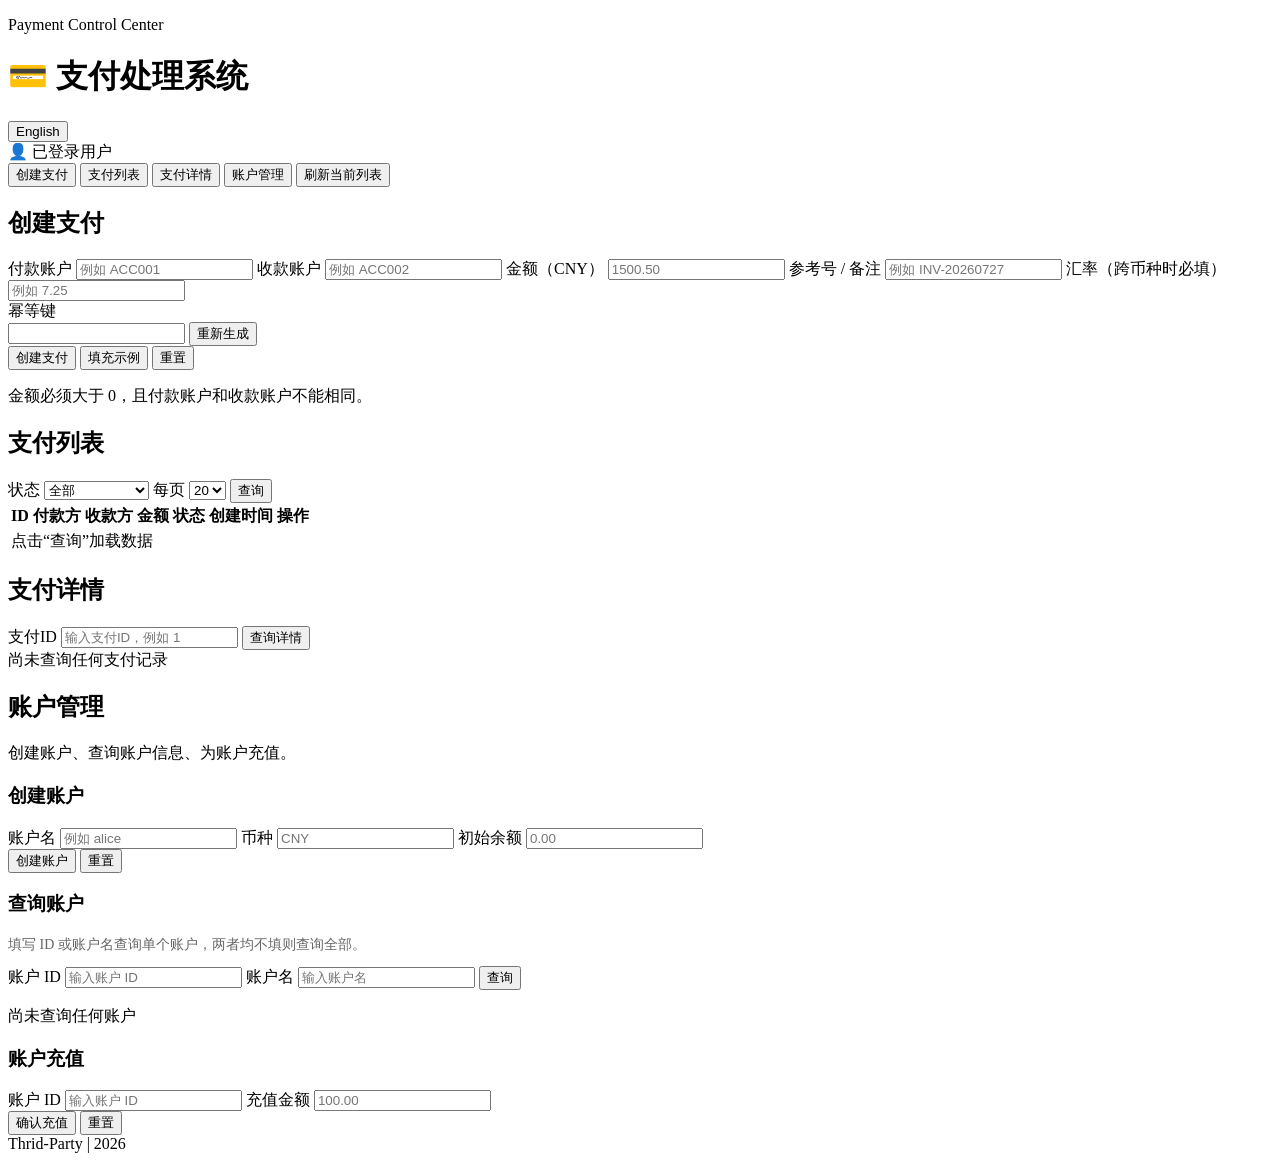
==== commit 77fbf7d8: "merge: conflict handle" ====
--- a/src/main/resources/templates/index.html
+++ b/src/main/resources/templates/index.html
@@ -12,7 +12,6 @@
         <div class="hero__left">
             <p class="hero__eyebrow">Payment Control Center</p>
             <h1><span aria-hidden="true">&#128179;</span> <span data-i18n="app.title">支付处理系统</span></h1>
-            <p class="hero__summary" data-i18n="app.subtitle">快速创建支付、追踪状态与历史，围绕幂等与可追溯性设计。</p>
         </div>
         <div class="hero__right">
             <button class="btn btn--ghost hero__lang" id="languageToggleBtn" type="button">English</button>
@@ -36,7 +35,6 @@
             <section id="create" class="panel is-active" data-panel>
                 <div class="panel__head">
                     <h2 data-i18n="create.title">创建支付</h2>
-                    <p data-i18n="create.desc">填写关键字段并提交。系统基于幂等键防止重复创建。</p>
                 </div>
 
                 <form id="createForm" class="form-grid" novalidate>
@@ -82,7 +80,6 @@
             <section id="list" class="panel" data-panel>
                 <div class="panel__head">
                     <h2 data-i18n="list.title">支付列表</h2>
-                    <p data-i18n="list.desc">支持状态筛选与分页。点击行可直接查看详情。</p>
                 </div>
 
                 <div class="toolbar">
@@ -135,7 +132,6 @@
             <section id="detail" class="panel" data-panel>
                 <div class="panel__head">
                     <h2 data-i18n="detail.title">支付详情</h2>
-                    <p data-i18n="detail.desc">输入支付ID，查看当前状态、错误信息与完整状态轨迹。</p>
                 </div>
 
                 <div class="detail-query">
@@ -230,7 +226,7 @@
         </main>
     </div>
 
-    <footer class="footer" data-i18n="footer">JDBC Template + MySQL + Scheduler Timeout | 2026</footer>
+    <footer class="footer" data-i18n="footer">Thrid-Party | 2026</footer>
 </div>
 
 <div id="toastContainer" class="toast-container" aria-live="assertive"></div>
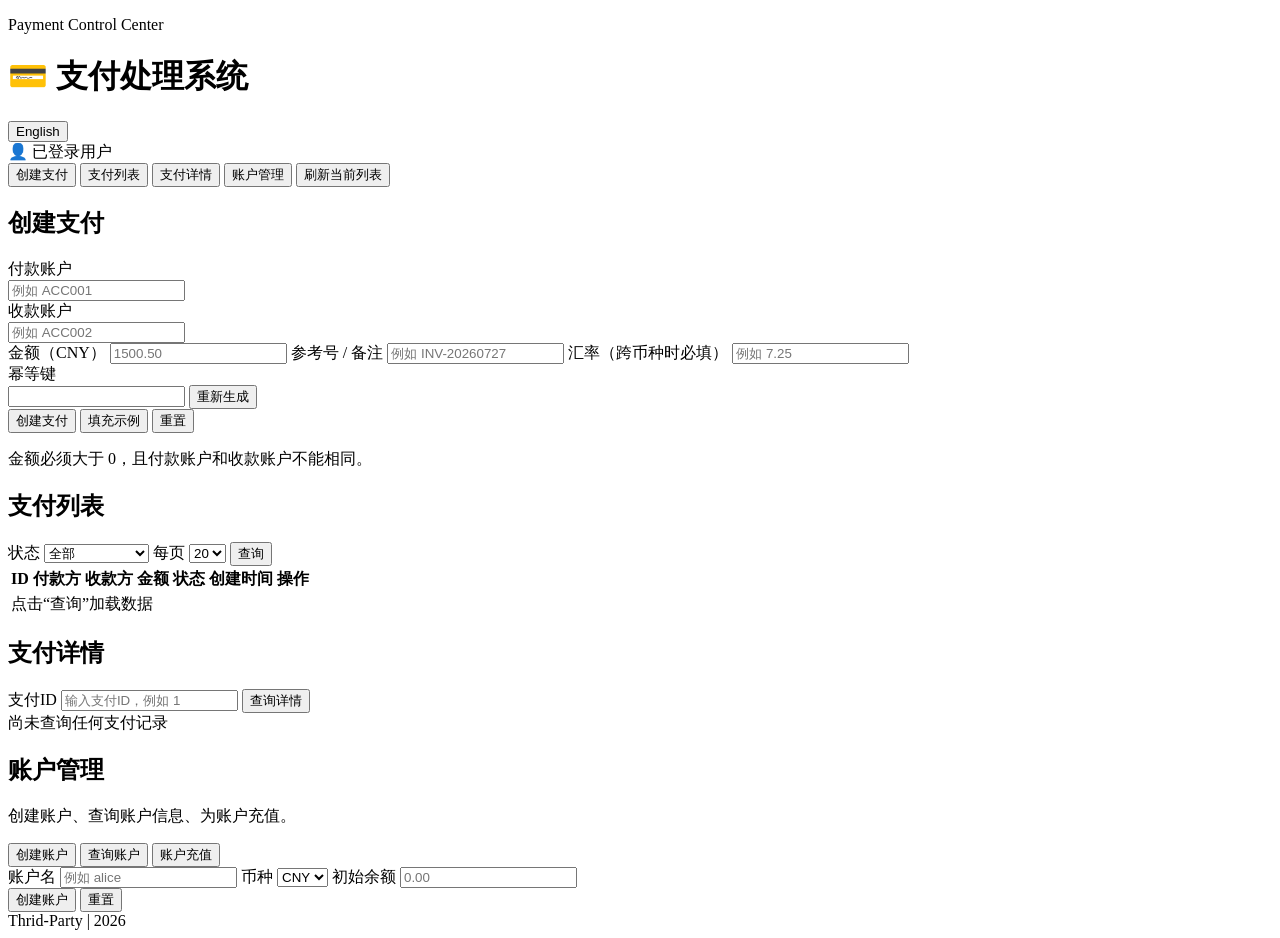
==== commit ae1a9f12: "files: adjust the front and backend" ====
--- a/src/main/resources/templates/index.html
+++ b/src/main/resources/templates/index.html
@@ -40,11 +40,17 @@
                 <form id="createForm" class="form-grid" novalidate>
                     <label class="field">
                         <span data-i18n="field.source">付款账户</span>
-                        <input id="sourceAccount" name="sourceAccount" type="text" placeholder="例如 ACC001" data-i18n-placeholder="ph.source" maxlength="50" required>
+                        <div class="input-badge-wrap">
+                            <input id="sourceAccount" name="sourceAccount" type="text" placeholder="例如 ACC001" data-i18n-placeholder="ph.source" maxlength="50" required>
+                            <span class="currency-badge" id="sourceCurrencyBadge" hidden></span>
+                        </div>
                     </label>
                     <label class="field">
                         <span data-i18n="field.destination">收款账户</span>
-                        <input id="destinationAccount" name="destinationAccount" type="text" placeholder="例如 ACC002" data-i18n-placeholder="ph.destination" maxlength="50" required>
+                        <div class="input-badge-wrap">
+                            <input id="destinationAccount" name="destinationAccount" type="text" placeholder="例如 ACC002" data-i18n-placeholder="ph.destination" maxlength="50" required>
+                            <span class="currency-badge" id="destinationCurrencyBadge" hidden></span>
+                        </div>
                     </label>
                     <label class="field">
                         <span data-i18n="field.amount">金额（CNY）</span>
@@ -160,9 +166,15 @@
                     <p data-i18n="account.desc">创建账户、查询账户信息、为账户充值。</p>
                 </div>
 
+                <!-- 子导航 Tab 栏 -->
+                <nav class="sub-tabs" aria-label="account-subtabs">
+                    <button class="sub-tab-btn is-active" data-subtab="acc-create" type="button" data-i18n="account.create.title">创建账户</button>
+                    <button class="sub-tab-btn" data-subtab="acc-query" type="button" data-i18n="account.query.title">查询账户</button>
+                    <button class="sub-tab-btn" data-subtab="acc-deposit" type="button" data-i18n="account.deposit.title">账户充值</button>
+                </nav>
+
                 <!-- 创建账户 -->
-                <div class="sub-card">
-                    <h3 data-i18n="account.create.title">创建账户</h3>
+                <div class="sub-card" id="acc-create-panel" data-subpanel>
                     <form id="createAccountForm" class="form-grid" novalidate>
                         <label class="field">
                             <span data-i18n="account.field.accountName">账户名</span>
@@ -170,7 +182,11 @@
                         </label>
                         <label class="field">
                             <span data-i18n="account.field.currency">币种</span>
-                            <input id="accCurrency" name="currency" type="text" placeholder="CNY" data-i18n-placeholder="ph.accCurrency" maxlength="8" required>
+                            <select id="accCurrency" name="currency" required>
+                                <option value="CNY" selected>CNY</option>
+                                <option value="USD">USD</option>
+                                <option value="EUR">EUR</option>
+                            </select>
                         </label>
                         <label class="field field--full">
                             <span data-i18n="account.field.initialBalance">初始余额</span>
@@ -185,27 +201,28 @@
                 </div>
 
                 <!-- 查询账户 -->
-                <div class="sub-card">
-                    <h3 data-i18n="account.query.title">查询账户</h3>
+                <div class="sub-card" id="acc-query-panel" data-subpanel style="display:none">
                     <p style="margin-bottom:0.75rem;color:#666;font-size:0.875rem" data-i18n="account.query.desc">填写 ID 或账户名查询单个账户，两者均不填则查询全部。</p>
-                    <div class="toolbar">
-                        <label>
+                    <form id="queryAccountForm" class="form-grid" novalidate>
+                        <label class="field">
                             <span data-i18n="account.query.byId">账户 ID</span>
-                            <input type="number" id="queryAccountId" min="1" placeholder="输入账户 ID" data-i18n-placeholder="ph.accId">
-                        </label>
-                        <label>
+                            <input type="number" id="queryAccountId" name="accountId" min="1" placeholder="输入账户 ID" data-i18n-placeholder="ph.accId">
+                        </label>
+                        <label class="field">
                             <span data-i18n="account.query.byAccountName">账户名</span>
-                            <input type="text" id="queryAccountAccountName" placeholder="输入账户名" data-i18n-placeholder="ph.accAccountName" maxlength="64">
-                        </label>
-                        <button class="btn btn--primary" id="queryAccountBtn" type="button" data-i18n="account.btn.query">查询</button>
-                    </div>
+                            <input type="text" id="queryAccountAccountName" name="accountName" placeholder="输入账户名" data-i18n-placeholder="ph.accAccountName" maxlength="64">
+                        </label>
+                        <div class="actions field--full">
+                            <button class="btn btn--primary" id="queryAccountBtn" type="submit" data-i18n="account.btn.query">查询</button>
+                            <button class="btn btn--ghost" id="resetQueryAccountBtn" type="reset" data-i18n="btn.reset">重置</button>
+                        </div>
+                    </form>
                     <div id="accountListContent" style="margin-top:1rem;display:none;"></div>
                     <div id="accountDetailContent" class="detail-grid detail-grid--empty" style="margin-top:1rem" data-empty-text>尚未查询任何账户</div>
                 </div>
 
                 <!-- 充值 -->
-                <div class="sub-card">
-                    <h3 data-i18n="account.deposit.title">账户充值</h3>
+                <div class="sub-card" id="acc-deposit-panel" data-subpanel style="display:none">
                     <form id="depositForm" class="form-grid" novalidate>
                         <label class="field">
                             <span data-i18n="account.field.accountId">账户 ID</span>
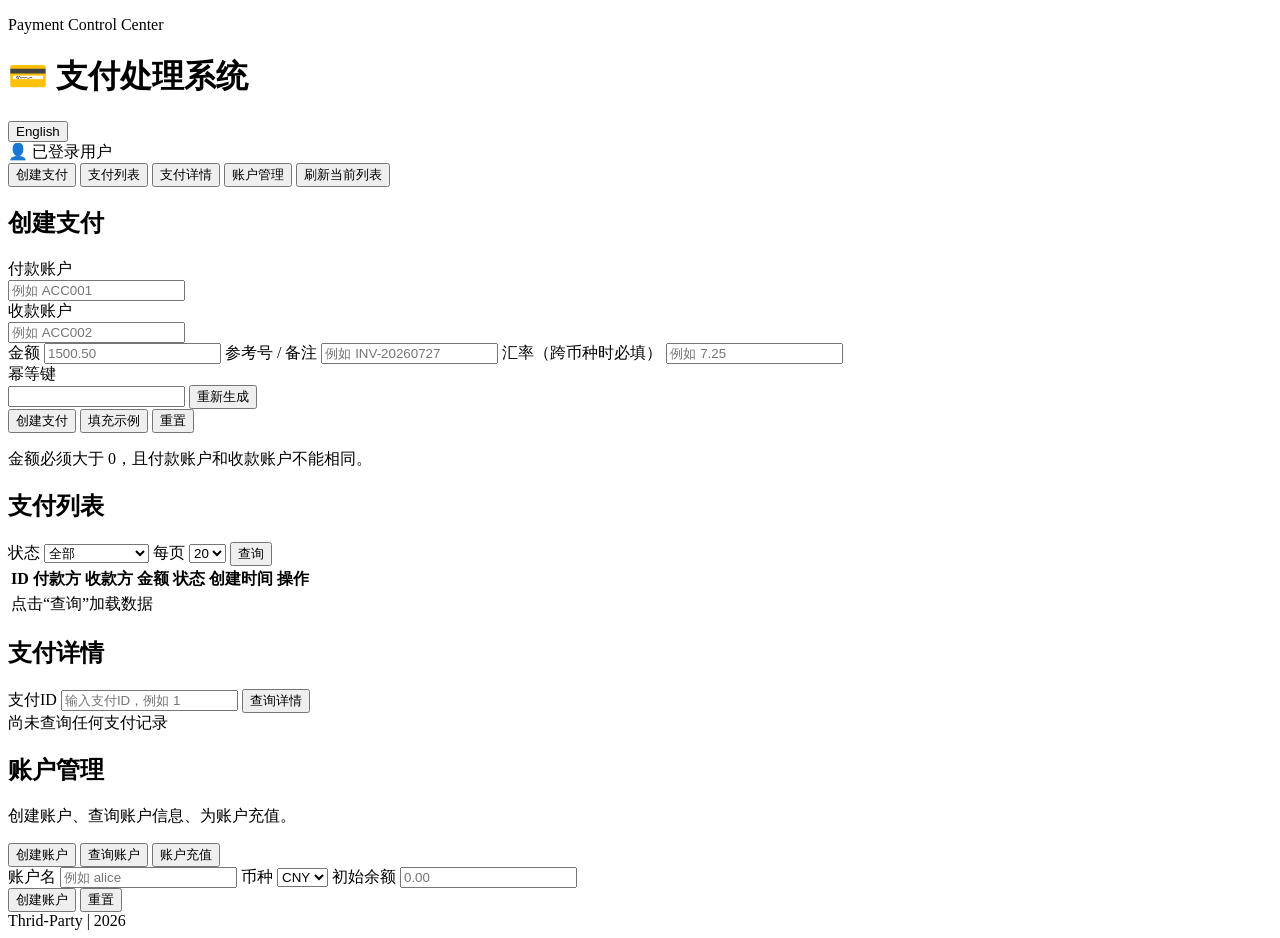
==== commit 7311652f: "front: handle the table sapn CNY" ====
--- a/src/main/resources/templates/index.html
+++ b/src/main/resources/templates/index.html
@@ -53,7 +53,7 @@
                         </div>
                     </label>
                     <label class="field">
-                        <span data-i18n="field.amount">金额（CNY）</span>
+                        <span data-i18n="field.amount">金额</span>
                         <input id="amount" name="amount" type="number" step="0.01" min="0.01" placeholder="1500.50" data-i18n-placeholder="ph.amount" required>
                     </label>
                     <label class="field">
